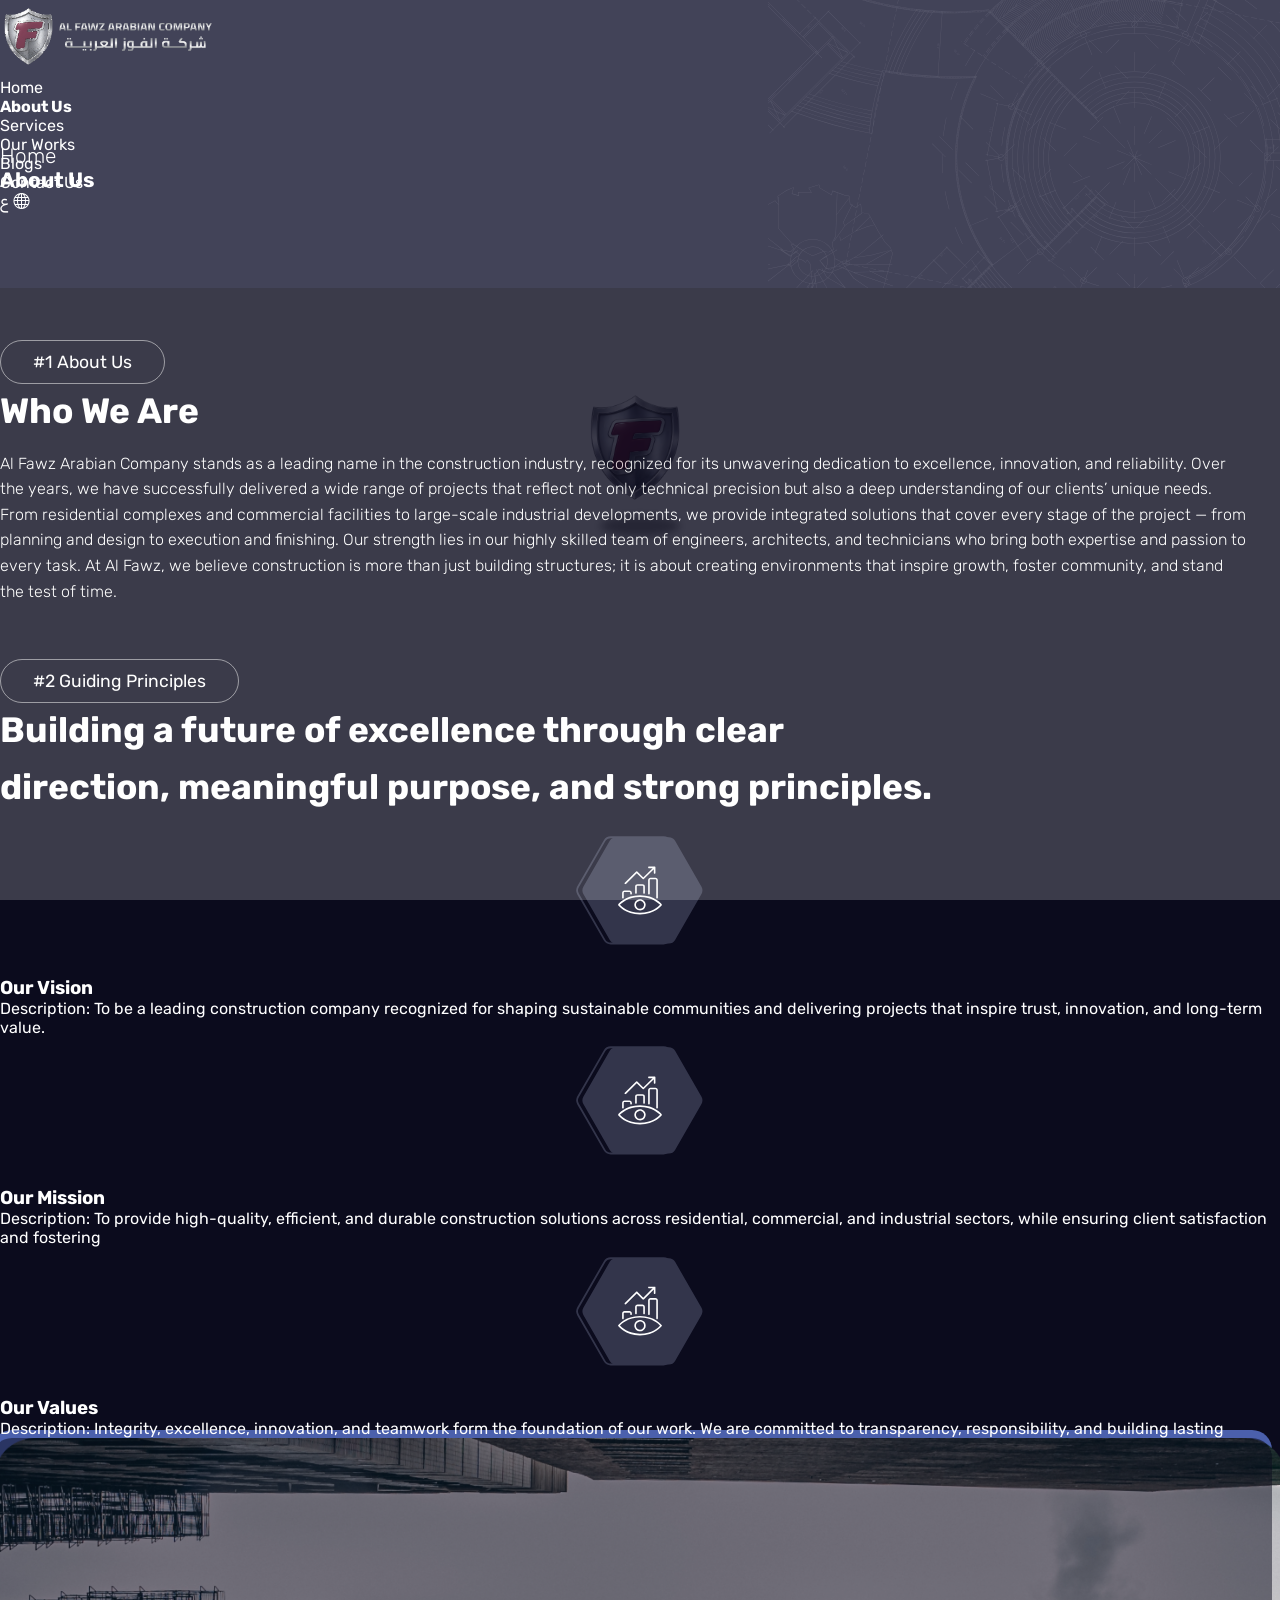
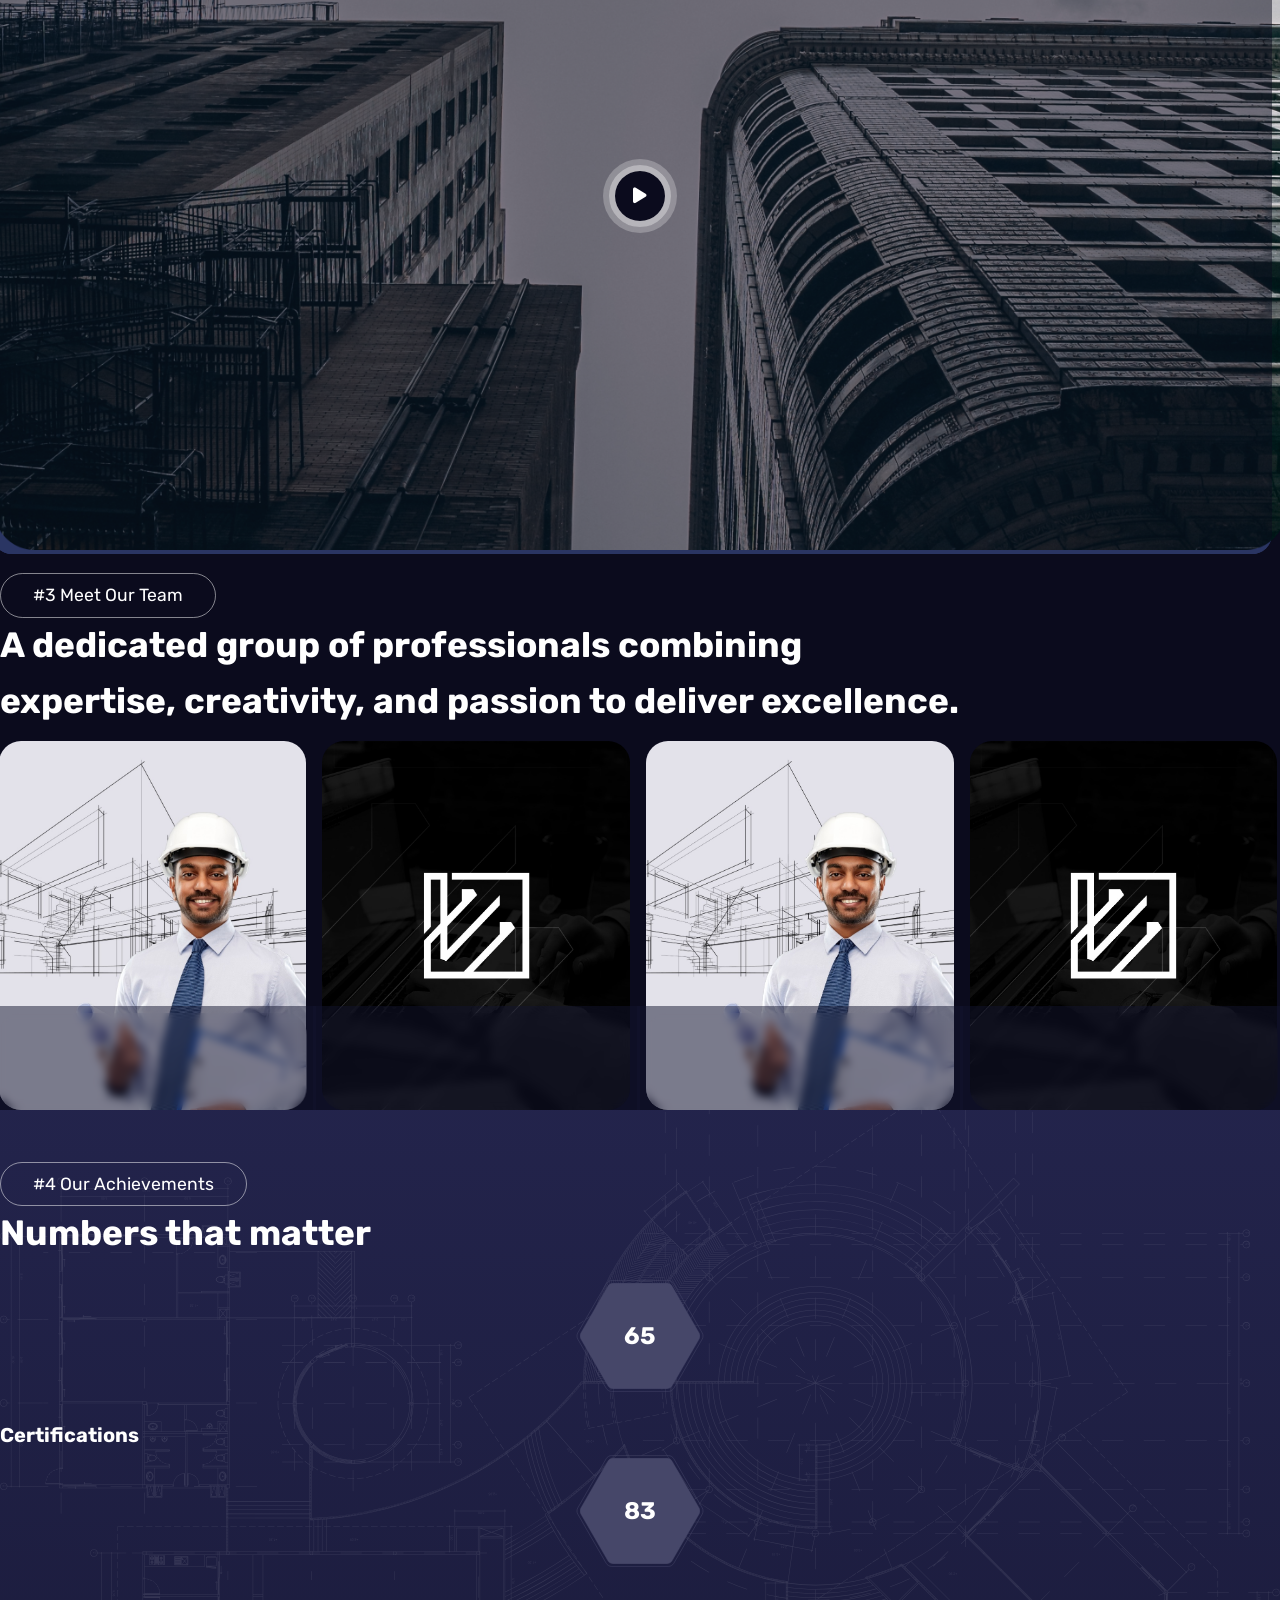
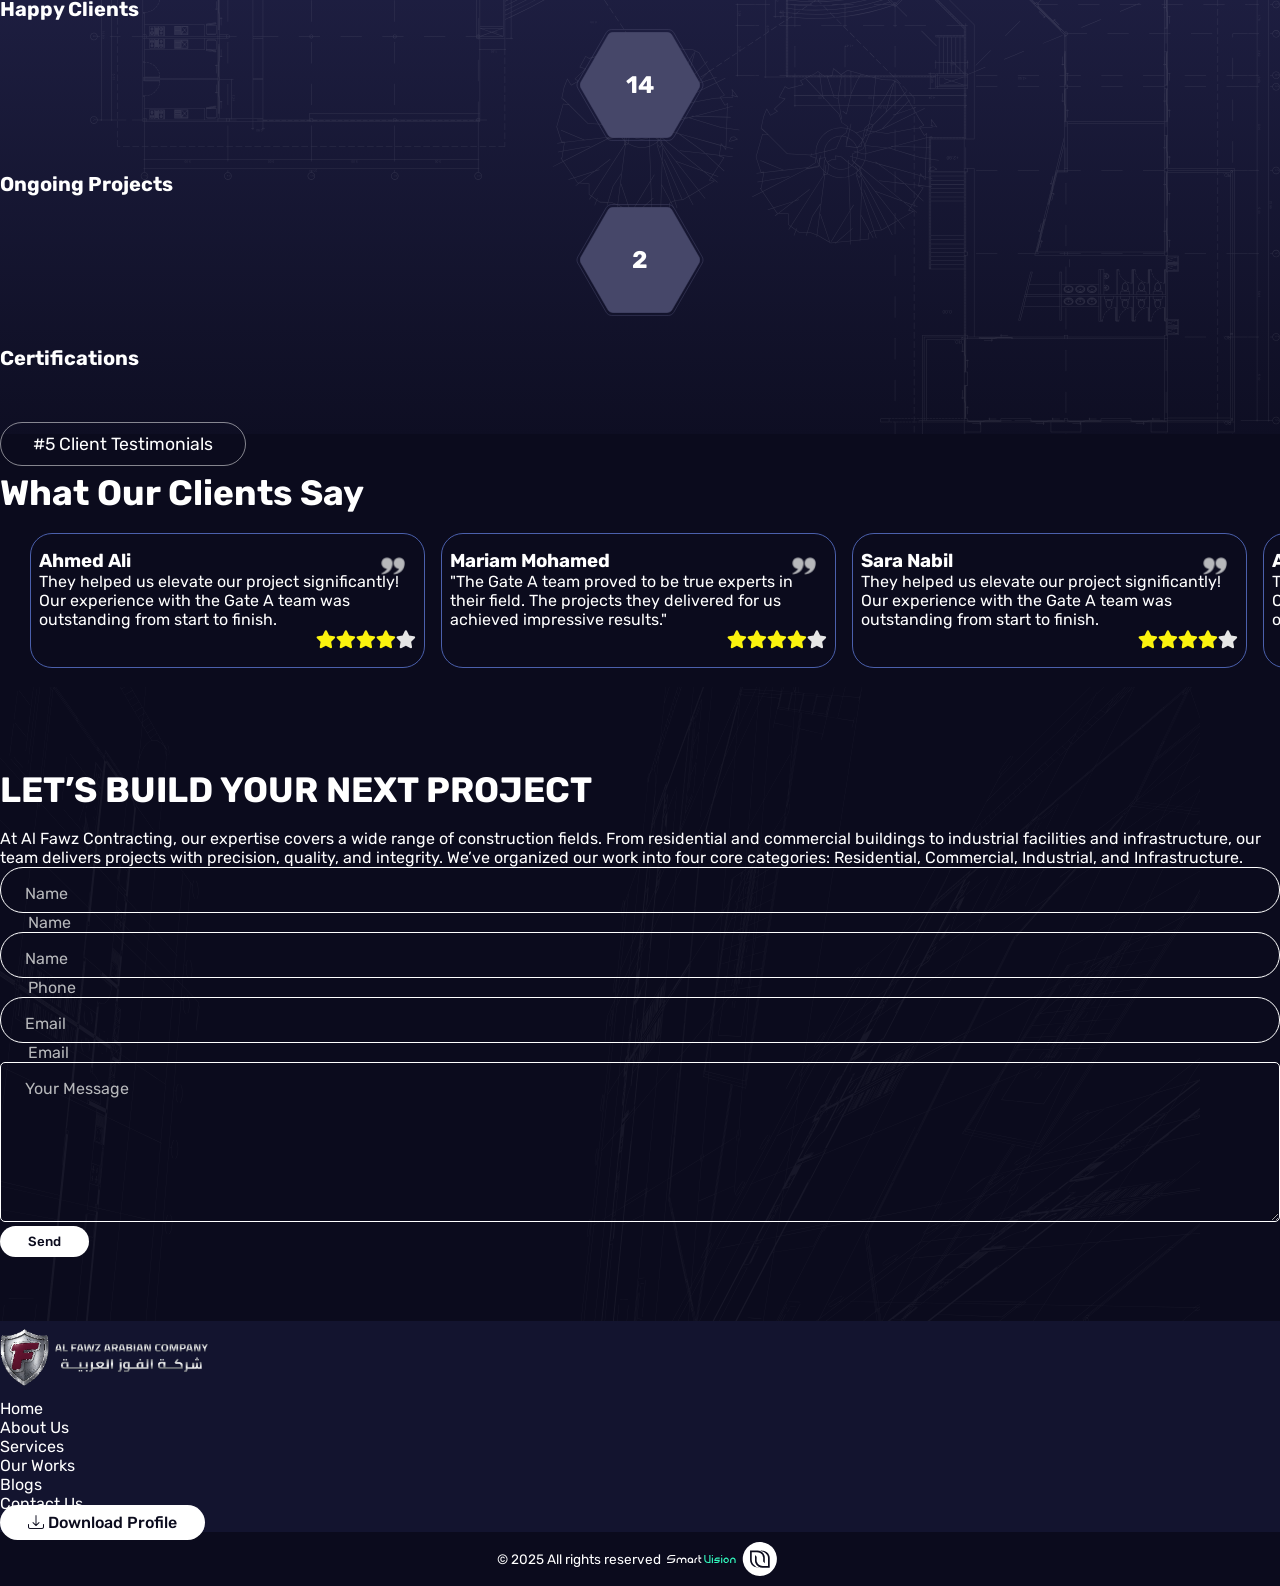
==== about.html @ 586bddeb "about" ====
<!DOCTYPE html>
<html lang="En" dir="ltr">
  <head>
    <meta charset="UTF-8" />
    <meta http-equiv="X-UA-Compatible" content="IE=edge" />
    <meta name="viewport" content="width=device-width, initial-scale=1.0" />
    <title>Al fooz</title>
    <link rel="icon" href="images/fav-icon.svg" />

    <!-- font awesome cdn link  -->
    <link
      rel="stylesheet"
      href="https://cdnjs.cloudflare.com/ajax/libs/font-awesome/6.4.0/css/all.min.css"
      integrity="sha512-iecdLmaskl7CVkqkXNQ/ZH/XLlvWZOJyj7Yy7tcenmpD1ypASozpmT/E0iPtmFIB46ZmdtAc9eNBvH0H/ZpiBw=="
      crossorigin="anonymous"
      referrerpolicy="no-referrer"
    />

    <!-- Bootstrap link  -->
    <link rel="stylesheet" href="css/bootstrap.min.css" />
    <!-- <link rel="stylesheet" href="css/bootstrap.rtl.min.css"> -->
    <link
      rel="stylesheet"
      href="https://cdn.jsdelivr.net/npm/bootstrap-icons@1.8.3/font/bootstrap-icons.css"
    />
    <link
      rel="stylesheet"
      href="https://cdnjs.cloudflare.com/ajax/libs/font-awesome/7.0.1/css/all.min.css"
      integrity="sha512-2SwdPD6INVrV/lHTZbO2nodKhrnDdJK9/kg2XD1r9uGqPo1cUbujc+IYdlYdEErWNu69gVcYgdxlmVmzTWnetw=="
      crossorigin="anonymous"
      referrerpolicy="no-referrer"
    />

    <!-- fancyBox link  -->
    <link
      rel="stylesheet"
      href="https://cdn.jsdelivr.net/gh/fancyapps/fancybox@3.5.7/dist/jquery.fancybox.min.css"
    />

    <!-- owl-carousel link -->
    <link rel="stylesheet" href="css/owl.theme.default.min.css" />
    <link rel="stylesheet" href="css/owl.carousel.min.css" />

    <!-- nice select link -->
    <link rel="stylesheet" href="css/nice-select.css" />

    <link rel="stylesheet" href="css/animate.min.css" />

    <!-- custom css file link  -->
    <link rel="stylesheet" href="css/style.css" />
  </head>

  <body>
    <!-- -------- loading ----------- -->
    <div id="loading">
      <div class="loader">
        <img src="images/fav-icon.svg" alt="" />
      </div>
    </div>

    <!------------- header section -------------->
    <header>
      <nav class="navbar navbar-expand-lg navbar-light top-0">
        <div class="container-fluid">
          <button
            class="navbar-toggler"
            href="#"
            data-bs-toggle="collapse"
            data-bs-target="#navbarSupportedContent"
            aria-controls="navbarSupportedContent"
            aria-expanded="false"
            aria-label="Toggle navigation"
          >
            <span class="navbar-toggler-icon"></span>
          </button>
          <a class="navbar-brand m-0" href="index.html">
            <img src="images/logo.png" alt="" />
          </a>
          <div
            class="collapse navbar-collapse justify-content-between align-items-center"
            id="navbarSupportedContent"
          >
            <ul class="navbar-nav mb-2 mb-lg-0">
              <li class="nav-item">
                <a class="nav-link" aria-current="page" href="index.html"
                  >Home</a
                >
              </li>
              <li class="nav-item">
                <a class="nav-link active" href="about.html">About Us</a>
              </li>
              <li class="nav-item">
                <a class="nav-link" href="services.html">Services</a>
              </li>
              <li class="nav-item">
                <a class="nav-link" href="projects.html">Our Works</a>
              </li>
              <li class="nav-item">
                <a class="nav-link" href="blogs.html">Blogs</a>
              </li>
              <li class="nav-item">
                <a class="nav-link" href="contact.html">Contact Us</a>
              </li>
            </ul>
            <ul class="navbar-nav m-0">
              <li class="nav-item">
                <a href="" class="nav-link" id="lang">
                  <span>ع</span>
                  <i class="bi bi-globe"></i>
                </a>
              </li>
            </ul>
          </div>
        </div>
      </nav>
    </header>

    <!------------- breadcrumb section ------------->
    <nav class="breadcrumb-wrapper" aria-label="breadcrumb">
      <div class="container-fluid">
        <ol class="breadcrumb">
          <li class="breadcrumb-item"><a href="index.html">Home</a></li>
          <li class="breadcrumb-item active" aria-current="page">About Us</li>
        </ol>
      </div>
    </nav>

    <!------------- about section ------------->
    <section class="about" id="about">
      <div class="container-fluid position-relative">
        <div class="row align-items-center gy-3">
          <div class="col-lg-6">
            <small class="secName"> #1 About Us</small>
            <h2 class="secTitle">Who We Are</h2>
            <p class="about-content">
              Al Fawz Arabian Company stands as a leading name in the
              construction industry, recognized for its unwavering dedication to
              excellence, innovation, and reliability. Over the years, we have
              successfully delivered a wide range of projects that reflect not
              only technical precision but also a deep understanding of our
              clients’ unique needs. From residential complexes and commercial
              facilities to large-scale industrial developments, we provide
              integrated solutions that cover every stage of the project — from
              planning and design to execution and finishing. Our strength lies
              in our highly skilled team of engineers, architects, and
              technicians who bring both expertise and passion to every task. At
              Al Fawz, we believe construction is more than just building
              structures; it is about creating environments that inspire growth,
              foster community, and stand the test of time.
            </p>
          </div>
          <div class="col-lg-6">
            <div class="about-img">
              <img
                src="images/grey-marble-column-details-building.jpg"
                alt=""
              />
            </div>
          </div>
        </div>
      </div>
    </section>

    <!------------- Guiding Principles section -------------->
    <section class="principles py-5 position-relative text-center">
      <div class="container-fluid position-relative">
        <div class="col-lg-11 col-md-10 m-auto">
          <small class="secName"> #2 Guiding Principles</small>
          <h2 class="secTitle">
            Building a future of excellence through clear direction, meaningful
            purpose, and strong principles.
          </h2>
        </div>
        <div class="principles_wrapper mt-4 mb-5">
          <div
            class="row g-3 row-cols-lg-3 row-cols-md-2 row-cols-1 justify-content-between py-3"
          >
            <div class="col">
              <div class="principle">
                <div class="hexagonIcon">
                  <img src="images/vision.svg" alt="" />
                </div>
                <h3 class="fw-bold fs-5">Our Vision</h3>
                <p>
                  Description: To be a leading construction company recognized
                  for shaping sustainable communities and delivering projects
                  that inspire trust, innovation, and long-term value.
                </p>
              </div>
            </div>
            <div class="col">
              <div class="principle">
                <div class="hexagonIcon">
                  <img src="images/vision.svg" alt="" />
                </div>
                <h3 class="fw-bold fs-5">Our Mission</h3>
                <p>
                  Description: To provide high-quality, efficient, and durable
                  construction solutions across residential, commercial, and
                  industrial sectors, while ensuring client satisfaction and
                  fostering
                </p>
              </div>
            </div>
            <div class="col">
              <div class="principle">
                <div class="hexagonIcon">
                  <img src="images/vision.svg" alt="" />
                </div>
                <h3 class="fw-bold fs-5">Our Values</h3>
                <p>
                  Description: Integrity, excellence, innovation, and teamwork
                  form the foundation of our work. We are committed to
                  transparency, responsibility, and building lasting
                </p>
              </div>
            </div>
          </div>
        </div>
        <div class="video-wrap col-lg-10 col-12 m-auto position-relative">
          <div class="video-cover-img">
            <img src="images/vid.png" alt="" class="" />
          </div>
          <a
            data-fancybox="video"
            href="images/video test.mp4"
            class="op-video float-icon"
          >
            <i class="fa-solid fa-play"></i>
          </a>
        </div>
      </div>
    </section>

    <!------------- Meet Our Team section -------------->
    <section class="our_team py-5 mb-3">
      <div class="container-fluid">
        <div class="col-lg-11 col-md-10 m-auto text-center mb-4">
          <small class="secName"> #3 Meet Our Team</small>
          <h2 class="secTitle">
            A dedicated group of professionals combining expertise, creativity,
            and passion to deliver excellence.
          </h2>
        </div>
        <div class="owl-carousel">
          <div class="card">
            <div class="card-img-top">
              <img src="images/Civil-engineering.jpeg" loading="lazy" alt="" />
            </div>
            <div class="card-body">
              <h3 class="card-title fs-5">Eng Ahmed Khaled</h3>
              <p class="fw-bold fs-5">CEO</p>
            </div>
          </div>
          <div class="card">
            <div class="card-img-top">
              <img src="images/wesam.jpg" loading="lazy" alt="" />
            </div>
            <div class="card-body">
              <h3 class="card-title fs-5">Eng Mona Abdelrahman</h3>
              <p class="fw-bold fs-5">Project Manager</p>
            </div>
          </div>
          <div class="card">
            <div class="card-img-top">
              <img src="images/Civil-engineering.jpeg" loading="lazy" alt="" />
            </div>
            <div class="card-body">
              <h3 class="card-title fs-5">Eng Ahmed Khaled</h3>
              <p class="fw-bold fs-5">CEO</p>
            </div>
          </div>
          <div class="card">
            <div class="card-img-top">
              <img src="images/wesam.jpg" loading="lazy" alt="" />
            </div>
            <div class="card-body">
              <h3 class="card-title fs-5">Eng Mona Abdelrahman</h3>
              <p class="fw-bold fs-5">Project Manager</p>
            </div>
          </div>
        </div>
      </div>
    </section>

    <!------------- achievements section -------------->
    <section class="achievements position-relative text-center" id="stats">
      <div class="section-bg">
        <div class="container-fluid position-relative">
          <div class="col-lg-7 col-md-10 m-auto">
            <small class="secName"> #4 Our Achievements</small>
            <h2 class="secTitle">Numbers that matter</h2>
          </div>
          <div class="counters">
            <div
              class="row g-0 row-cols-md-4 row-cols-2 justify-content-between"
            >
              <div class="col">
                <div class="achievement">
                  <div class="hexagonIcon">
                    <p class="counter" data-target="250"></p>
                  </div>
                  <h3 class="achievementName">Certifications</h3>
                </div>
              </div>
              <div class="col">
                <div class="achievement">
                  <div class="hexagonIcon">
                    <p class="counter" data-target="320"></p>
                  </div>
                  <h3 class="achievementName">Happy Clients</h3>
                </div>
              </div>
              <div class="col">
                <div class="achievement">
                  <div class="hexagonIcon">
                    <p class="counter" data-target="55"></p>
                  </div>
                  <h3 class="achievementName">Ongoing Projects</h3>
                </div>
              </div>
              <div class="col">
                <div class="achievement">
                  <div class="hexagonIcon">
                    <p class="counter" data-target="10"></p>
                  </div>
                  <h3 class="achievementName">Certifications</h3>
                </div>
              </div>
            </div>
          </div>
        </div>
      </div>
    </section>

    <!------------- Client Testimonials section -------------->
    <section class="testimonials py-5 mt-3">
      <div class="container-fluid position-relative">
        <div class="col-lg-7 col-md-10 m-auto text-center">
          <small class="secName"> #5 Client Testimonials</small>
          <h2 class="secTitle">What Our Clients Say</h2>
        </div>
        <div class="owl-carousel">
          <div class="card review">
            <div class="card-body">
                <h3 class="card-title fs-5 fw-bold mb-3">Ahmed Ali</h3>
                <p class="">
                    They helped us elevate our project significantly! Our experience with the Gate A team was outstanding from start to finish.
                </p>
                <div class="Stars text-center mt-2" style="--rating: 4"></div>
            </div>
          </div>
          <div class="card review">
            <div class="card-body">
                <h3 class="card-title fs-5 fw-bold mb-3">Mariam Mohamed</h3>
                <p class="">
                    "The Gate A team proved to be true experts in their field. The projects they delivered for us achieved impressive results."
                </p>
                <div class="Stars text-center mt-2" style="--rating: 4"></div>
            </div>
          </div>
          <div class="card review">
            <div class="card-body">
                <h3 class="card-title fs-5 fw-bold mb-3">Sara Nabil</h3>
                <p class="">
                    They helped us elevate our project significantly! Our experience with the Gate A team was outstanding from start to finish.
                </p>
                <div class="Stars text-center mt-2" style="--rating: 4"></div>
            </div>
          </div>
          <div class="card review">
            <div class="card-body">
                <h3 class="card-title fs-5 fw-bold mb-3">Ahmed Ali</h3>
                <p class="">
                    They helped us elevate our project significantly! Our experience with the Gate A team was outstanding from start to finish.
                </p>
                <div class="Stars text-center mt-2" style="--rating: 4"></div>
            </div>
          </div>
        </div>
      </div>
    </section>

    <!------------- contact section -------------->
    <section class="contact py-5">
      <div class="bg-section">
        <div class="container-fluid">
          <div class="row gy-4 align-items-center">
            <div class="col-lg-6">
              <h2 class="secTitle">LET’S BUILD YOUR NEXT PROJECT</h2>
              <p>
                At Al Fawz Contracting, our expertise covers a wide range of
                construction fields. From residential and commercial buildings
                to industrial facilities and infrastructure, our team delivers
                projects with precision, quality, and integrity. We’ve organized
                our work into four core categories: Residential, Commercial,
                Industrial, and Infrastructure.
              </p>
            </div>
            <div class="col-lg-6">
              <form action="">
                <div class="form-floating mb-3">
                  <input
                    type="text"
                    class="form-control"
                    value=""
                    placeholder="Name"
                    id="floatingInput"
                  />
                  <label for="floatingInput">Name</label>
                </div>
                <div class="form-floating mb-3">
                  <input
                    type="text"
                    class="form-control"
                    value=""
                    placeholder="Name"
                    id="floatingInput2"
                  />
                  <label for="floatingInput2">Phone</label>
                </div>
                <div class="form-floating mb-3">
                  <input
                    type="email"
                    class="form-control"
                    value=""
                    placeholder="Email"
                    id="floatingInput3"
                  />
                  <label for="floatingInput3">Email</label>
                </div>
                <div class="form-group mb-3">
                  <textarea
                    class="form-control"
                    placeholder="Your Message"
                    style="height: 160px"
                  ></textarea>
                  <!-- <label for="floatingTextarea2">Comments</label> -->
                </div>

                <button class="main-btn px-5">Send</button>
              </form>
            </div>
          </div>
        </div>
      </div>
    </section>

    <!------------- footer section -------------->
    <footer>
      <div class="footer-nav py-4">
        <div class="navbar navbar-expand-lg">
          <div class="container-fluid gap-3 align-items-center">
            <a class="navbar-brand m-0" href="index.html">
              <img src="images/logo.png" alt="" />
            </a>
            <ul class="navbar-nav mb-2 mb-lg-0">
              <li class="nav-item">
                <a class="nav-link" aria-current="page" href="index.html"
                  >Home</a
                >
              </li>
              <li class="nav-item">
                <a class="nav-link" href="about.html">About Us</a>
              </li>
              <li class="nav-item">
                <a class="nav-link" href="services.html">Services</a>
              </li>
              <li class="nav-item">
                <a class="nav-link" href="projects.html">Our Works</a>
              </li>
              <li class="nav-item">
                <a class="nav-link" href="blogs.html">Blogs</a>
              </li>
              <li class="nav-item">
                <a class="nav-link" href="contact.html">Contact Us</a>
              </li>
            </ul>
            <ul class="navbar-nav mb-2 mb-lg-0">
              <li class="nav-item">
                <a href="" class="btn main-btn">
                  <i class="bi bi-download"></i>
                  <span>Download Profile</span>
                </a>
              </li>
            </ul>
          </div>
        </div>
      </div>
      <div class="sub-footer">
        <div class="container-fluid">
          <a href="https://smartvision4p.com" class="">
            <span class="text-white"> © 2025 All rights reserved </span>
            <img src="images/smart-logo.svg" alt="" />
          </a>
        </div>
      </div>
    </footer>

    <!------------- go to up -------------->
    <div class="scrollUp" id="scrollUp">
      <a href="#">
        <i class="fa fa-arrow-up"></i>
      </a>
    </div>

    <!-- jQuery script -->
    <script src="js/jquery-3.6.0.min.js"></script>

    <!-- owl-carousel script -->
    <script src="js/owl.carousel.min.js"></script>

    <!-- bootstrap script -->
    <script src="https://cdn.jsdelivr.net/npm/bootstrap@5.3.0-alpha3/dist/js/bootstrap.bundle.min.js"></script>

    <!-- fancyBox script -->
    <script src="https://cdn.jsdelivr.net/gh/fancyapps/fancybox@3.5.7/dist/jquery.fancybox.min.js"></script>

    <!-- rateyo script -->
    <script src="js/jquery.rateyo.min.js"></script>

    <!-- nice select script -->
    <script src="js/jquery.nice-select.min.js"></script>

    <script src="js/wow.min.js"></script>

    <!-- custom js file link  -->
    <script src="js/script.js"></script>
  </body>
</html>
---- css/style.css ----
@import url('https://fonts.googleapis.com/css2?family=Mozilla+Headline:wght@200..700&family=Rubik:ital,wght@0,300..900;1,300..900&display=swap');

:root {
   /* Colors: */
   --main: #0B0B1D;
   --secondry: #13142F;
   --light-color: #4B60AC;
   --box: #13142f9d;
   --linear: linear-gradient(180deg,
         rgba(67, 69, 138, 0.425) 0%,
         rgba(67, 69, 138, 0.322) 53%,
         rgba(67, 69, 138, 0.055) 100%);
   --linear2: transparent linear-gradient(180deg, #4B60AC 0%, #4B60AC 22%, #4B60AC61 71%, #4B60AC00 100%) 0% 0% no-repeat padding-box;
   --rate: #FFBB00;
   --muted-text: #B4B4B4;
   --dark: #6E6E6E;
   --light: #9196A1;
   --input: #FAFAFA;
   --white: #fff;
   --black: #000;

   /* Layout */
   --gutter-x: 2rem;

   /* opacity */
   --mainOp: 11, 11, 29;
   --secOp: 19, 20, 47;
   --whiteOp: 255, 255, 255;
   --blackOp: 0, 0, 0;
   --dir-multiplier: 1;
}

[dir="ltr"] {
   --dir-multiplier: -1;
}


.container-fluid {
   --bs-gutter-x: calc(var(--gutter-x) * 2) !important;
}

::-webkit-scrollbar {
   height: 0.5rem;
   width: 0.6rem;
}

::-webkit-scrollbar-thumb {
   background-color: var(--secondry);
}

* {
   font-family: 'Rubik', sans-serif;
   margin: 0;
   padding: 0;
   box-sizing: border-box;
   outline: none;
   border: none;
   text-decoration: none;
   transition: .2s linear;
}

p {
   margin: 0;
}

html {
   overflow-x: hidden;
   scroll-behavior: smooth;
}

a {
   text-decoration: none;
   color: inherit;
}

ul {
   padding-left: 0rem !important;
   list-style: none;
   margin: 0;
}

/* width */
::-webkit-scrollbar {
   width: 4px;
}

/* Track */
::-webkit-scrollbar-track {
   box-shadow: inset 0 0 5px rgba(128, 128, 128, 0.63);
}

/* Handle */
::-webkit-scrollbar-thumb {
   background: var(--light-color);
   border-radius: 10px;
}

/* Handle on hover */
::-webkit-scrollbar-thumb:hover {
   background: var(--main);
}

::selection {
   color: #fff;
   background-color: var(--secondry);
}

/* ------------- global --------------- */
body {
   background: var(--main);
   color: var(--white);
}

[dir=rtl] [type=email],
[type=number],
[type=tel],
[type=url] {
   direction: rtl;
}

[dir=rtl] i[class*="fa-chevron"] {
   transform: rotate(180deg);
   -webkit-transform: rotate(180deg);
   -moz-transform: rotate(180deg);
   -ms-transform: rotate(180deg);
   -o-transform: rotate(180deg);
}

#loading {
   position: fixed;
   top: 0;
   inset-inline-end: 0;
   width: 100%;
   height: 100%;
   z-index: 999999;
   background-color: #fff;
   display: flex;
   justify-content: center;
   align-items: center;
}

.loader {
   position: relative;
   width: 100px;
   letter-spacing: 2px;
   display: inline-block;
   box-sizing: border-box;
   animation: floating 1s ease-out infinite alternate;
}

.loader img {
   width: 90px;
}

.loader::after {
   content: '';
   width: 80%;
   height: 20px;
   background: rgba(0, 0, 0, 0.424);
   position: absolute;
   inset-inline-end: 10%;
   top: 110%;
   filter: blur(4px);
   border-radius: 50%;
   box-sizing: border-box;
   animation: animloader 1s ease-out infinite alternate;
}

@keyframes floating {
   0% {
      transform: translateY(0);
   }

   100% {
      transform: translateY(-25px);
   }
}

@keyframes animloader {
   0% {
      transform: scale(0.8);
   }

   100% {
      transform: scale(1.2);
   }
}


.main {
   color: var(--main) !important;
}

.bg-main {
   background: var(--main);
   color: #fff;
}

.secName {
   border: 1px solid rgba(var(--whiteOp), .5);
   padding: .7rem 2rem;
   font-size: 1.1rem;
   border-radius: 70px;
   -webkit-border-radius: 70px;
   -moz-border-radius: 70px;
   -ms-border-radius: 70px;
   -o-border-radius: 70px;
}

.secTitle {
   font-size: 2.2rem;
   line-height: 1.6;
   font-weight: bold;
   text-wrap: balance;
   margin: .7rem 0;
}

.more {
   display: flex;
   align-items: center;
   gap: 10px;
   font-size: 1.2rem;
   font-weight: bold;
   color: var(--white) !important;
   margin-block: 1rem;
}

.overlay {
   position: absolute;
   inset: 0;
   background-color: rgba(0, 0, 0, 0.62);
   z-index: 3;
}


img {
   max-width: 100%;
   object-fit: cover;
}

.form-control {
   padding: 0.85rem 1.5rem .4rem 1.5rem !important;
   width: 100%;
   font-size: 1rem;
   font-weight: 400;
   line-height: 1.5;
   border: 1px solid var(--white);
   color: var(--white) !important;
   border-radius: 70px;
   background: transparent !important;
   transition: .15s ease-in-out;
   box-shadow: none !important;
   -webkit-border-radius: 70px;
   -moz-border-radius: 70px;
   -ms-border-radius: 70px;
   -o-border-radius: 70px;
}

textarea.form-control {
   border-radius: 5px;
   -webkit-border-radius: 5px;
   -moz-border-radius: 5px;
   -ms-border-radius: 5px;
   -o-border-radius: 5px;
}

.form-floating>label {
   padding: 1rem 1.75rem;
}

.form-floating>label,
.form-control::placeholder {
   color: #B7B8BB;
}

.accordion-button:not(.collapsed)::after {
   filter: brightness(0);
}

.accordion-button::after {
   margin-left: unset;
   margin-right: auto;
}

.link {
   position: absolute;
   inset: 0;
   z-index: 1;
}

.scrollUp {
   position: fixed;
   bottom: 35px;
   inset-inline-start: var(--gutter-x);
   z-index: 9999;
}

.scrollUp a i {
   display: flex;
   align-items: center;
   justify-content: center;
   color: var(--main);
   background: #fff;
   border-radius: 50%;
   box-shadow: 0 2px 6px 0 rgb(0 0 0 / 30%);
   transition: .5s;
   z-index: 87;
   font-size: 1rem;
   width: 3.125rem;
   aspect-ratio: 1/1;
}

.Stars {
   --percent: calc(var(--rating) / 5 * 100%);
   font-size: 1.125rem;
   transform: rotateY(calc((180deg) * var(--dir-multiplier)));
   -webkit-transform: rotateY(calc((180deg) * var(--dir-multiplier)));
   -moz-transform: rotateY(calc((180deg) * var(--dir-multiplier)));
   -ms-transform: rotateY(calc((180deg) * var(--dir-multiplier)));
   -o-transform: rotateY(calc((180deg) * var(--dir-multiplier)));
}

.Stars::before {
   content: "\f005 \f005 \f005 \f005 \f005";
   font-family: fontAwesome;
   background: linear-gradient(-90deg, #fbf30e var(--percent), #e6e6e6 var(--percent));
   -webkit-background-clip: text;
   -webkit-text-fill-color: transparent;
}

.breadcrumb-wrapper {
   position: relative;
   background: var(--secondry) url('../images/breadcrumb.svg');
   color: #fff !important;
   --bs-breadcrumb-divider: '>>';
   background-position: top right;
   background-size: 40%;
   background-repeat: no-repeat;
}

/* 
.breadcrumb-wrapper::before {
   content: '';
   position: absolute;
   top: 1rem;
   bottom: 1rem;
   width: 100%;
   background: url('../images/breadcrumb.svg');
} */

.breadcrumb {
   position: relative;
   margin: 0;
   padding-block: 9rem 6rem;
   font-size: 1.3rem;
}

.breadcrumb .breadcrumb-item a {
   color: #fff;
   font-weight: 300;
}

.breadcrumb .breadcrumb-item.active {
   color: #fff;
   font-weight: bold;
}

.breadcrumb-item+.breadcrumb-item::before {
   color: #fff;
}

.main-btn,
.main-btn-outline {
   background: var(--white);
   color: var(--main) !important;
   text-align: center;
   overflow: hidden;
   position: relative;
   padding: .5rem 1.75rem;
   font-weight: 500;
   border-radius: 70px;
   -webkit-border-radius: 70px;
   -moz-border-radius: 70px;
   -ms-border-radius: 70px;
   -o-border-radius: 70px;
   box-shadow: unset !important;
}

.main-btn-outline {
   background: transparent;
   border: 1px solid #fff;
}

/* ------ owl-carousels section ------  */
.owl-carousel .owl-stage-outer {
   position: relative;
}

.owl-carousel .owl-stage {
   display: flex;
   align-items: center;
}

/* ------------- navbar ------------ */
nav.navbar {
   padding: 0;
   width: 100%;
   z-index: 999;
   position: fixed;
   color: var(--white);
   /* inset-inline: var(--gutter-x); */
}

nav.navbar.fixed {
   box-shadow: 0px 6px 6px #00000029;
   background: rgba(var(--mainOp), .38);
   position: fixed;
   backdrop-filter: blur(18px);
}

.navbar-toggler-icon {
   filter: brightness(0) invert(1);
}


.navbar-nav {
   justify-content: space-evenly;
   margin: 0 auto;
   gap: 1.5rem;
}

.navbar-brand img {
   width: 13rem;
   object-fit: contain;
   border-radius: 50%;
   overflow: initial;
   margin: .5rem 0;
}

.navbar a.nav-link {
   color: inherit !important;
}

.navbar .nav-link.active {
   font-weight: bold;
}


@keyframes hideAnimation {
   0% {
      transform: scaleY(1);
   }

   60% {
      transform: scaleY(0.8);
   }

   80% {
      transform: scaleY(1.02);
   }

   100% {
      transform: scaleY(0);
   }
}

@keyframes showAnimation {
   0% {
      transform: scaleY(0.1);
   }

   40% {
      transform: scaleY(1.04);
   }

   60% {
      transform: scaleY(0.98);
   }

   80% {
      transform: scaleY(1.04);
   }

   100% {
      transform: scaleY(0.98);
   }

   80% {
      transform: scaleY(1.02);
   }

   100% {
      transform: scaleY(1);
   }
}

/* ======================= home page ======================= */

/* ------------- .hero-sec -------------- */
.hero-sec {
   z-index: 4;
   position: relative;
   color: var(--white);
   min-height: 100vh;
   height: 100vh;
}

.hero-sec .overlay {
   background: rgba(var(--secOp), .75);
}

.hero-sec .overlay.altra {
   background: rgba(var(--secOp), .25);
}

.grid-col * {
   width: 100%;
   border-inline-start: 1px solid rgba(var(--whiteOp), .25);
}

.hero-sec img {
   position: absolute;
   inset: 0;
   width: 100%;
   height: 100%;
   object-fit: cover;
   z-index: -2;
}

.hero-sec .header-content {
   width: 100%;
   height: 100%;
   position: relative;
   z-index: 99;
   display: flex;
   flex-direction: column;
}

.hero-sec .header-content .main-content {
   display: flex;
   align-items: center;
   justify-content: space-between;
   flex-grow: 1;
   padding-top: 6rem;
}

.hero-sec .header-content .item {
   width: 100%;
}

.hero-sec .header-content .header-slider {
   width: 50%;
}

.hero-sec .header-content .content {
   padding: .25rem;
   margin-bottom: 1.5rem;
}

.silder-attach {
   width: fit-content;
   margin-inline-start: auto;
   color: #fff;
}

.silder-attach .slider-counter {
   display: flex;
   align-items: center;
   font-size: 1rem;
   gap: .1rem;
}

.silder-attach .slider-counter .current {
   font-size: 2.1rem;
   font-weight: bold;
}

.silder-attach .slider-counter .len {
   color: #ccc;
}


.hero-sec .header-content .content .Ftitle {
   font-size: 1.875rem;
   margin-bottom: 1.25rem;
   font-weight: 700;
}

.social-icons {
   display: flex;
   align-items: center;
   flex-direction: column;
   gap: 1rem;
}

.social-icons i {
   width: 2.75rem;
   aspect-ratio: 1/1;
   border-radius: 50%;
   background-color: transparent;
   border: 1px solid var(--white);
   display: flex;
   justify-content: center;
   line-height: 0;
   align-items: center;
   color: var(--white) !important;
   font-size: 1.125rem;
   transition: .4s;
   -webkit-transition: .4s;
   -moz-transition: .4s;
   -ms-transition: .4s;
   -o-transition: .4s;
}

.social-icons i:hover {
   background-color: var(--main);
   border-color: var(--main) !important;
}

.features {
   position: relative;
   z-index: 9;
   width: 100%;
   padding-block: 4.3rem 1.6rem;
   background: var(--secondry);
   color: var(--white);
   clip-path: polygon(50% 36%, 100% 0, 100% 100%, 0 100%, 0 0);
}

.features ul {
   width: 100%;
   display: flex;
   flex-wrap: wrap;
   gap: 1rem;
   justify-content: space-between;
}

.features ul li {
   position: relative;
   font-size: 1.2rem;
   font-weight: 500;
   display: inline-flex;
   align-items: center;
   gap: .4rem;
}

.features ul li::before {
   content: '';
   background: url(../images/check.svg);
   width: 1.5rem;
   height: 1.5rem;
   background-size: contain;

}

.float-icon {
   z-index: 99;
   width: 2.75rem;
   aspect-ratio: 1 / 1;
   border-radius: 100%;
   text-align: center;
   background: var(--white);
   display: flex;
   align-items: center;
   justify-content: center;
   margin: auto;
   color: var(--main) !important;
   font-size: 1rem;
   transform: translate(0%, 50%);
   -moz-transform: translate(0%, 50%);
   -ms-transform: translate(0%, 50%);
   -o-transform: translate(0%, 50%);
   -webkit-transform: translate(0%, 50%);
}

.float-icon:before {
   content: "";
   position: absolute;
   border: .375rem solid rgba(var(--whiteOp), .5);
   inset: -.375rem;
   box-shadow: 0 0 0 .375rem rgba(var(--whiteOp), .25);
   border-radius: 100%;
   -webkit-border-radius: 100%;
   -moz-border-radius: 100%;
   -ms-border-radius: 100%;
   -o-border-radius: 100%;
}

.float-icon:hover:before {
   -webkit-animation-duration: .5s;
   animation-duration: .5s;
   animation-fill-mode: forwards;
   -webkit-animation: ripple-out 1s infinite;
   animation: ripple-out 1s infinite;
}

/* Ripple Out */
@keyframes ripple-out {
   100% {
      inset: -10px;
      opacity: 0;
   }
}

@-webkit-keyframes ripple-out {
   100% {
      inset: -10px;
      opacity: 0;
   }
}

/* ------------- about --------------- */
.about {
   position: relative;
   z-index: 4;
   color: #fff;
   padding: 4rem 0 3rem 0;
}

.about .about-content {
   font-weight: 300;
   line-height: 1.6;
   padding-inline-end: 2rem;
}

.about .about-img {
   -webkit-mask-image: url(../images/Mask.svg);
   mask-image: url(../images/Mask.svg);
   mask-repeat: no-repeat;
   mask-size: 75%;
   mask-position: center;
}

.principles_wrapper .hexagonIcon {
   mask-image: url('../images/principle-mask.svg');
   background: #33354b;
   width: 8rem;
}

.testimonials .review {
   border: 1px solid var(--light-color);
   padding: 1rem .5rem;
   border-radius: 22px;
   -webkit-border-radius: 22px;
   -moz-border-radius: 22px;
   -ms-border-radius: 22px;
   -o-border-radius: 22px;
}

.testimonials .review .card-title::before {
   content: '';
   position: absolute;
   inset-inline-end: 1rem;
   z-index: 2;
   width: 33px;
   height: 44px;
   background-image: url(../images/quote.png);
   background-repeat: no-repeat;
   background-size: contain;
}

/* ------------- hexagon sections --------------- */
.card {
   height: 100%;
   border: unset;
   background: transparent;
}

.services {
   padding-block: 4rem;
}

.servWrapper {
   border: 1px solid var(--light-color);
   margin-block: 1.85rem;
}

.serv {
   position: relative;
   text-align: center;
   padding: 3rem .5rem;
}

.servWrapper .col:not(:nth-child(4n)) {
   border-inline-end: 1px solid var(--light-color);
}

.servWrapper .col:not(:nth-child(-n + 4)) {
   border-block-start: 1px solid var(--light-color);
}

.servName,
.achievementName {
   font-size: 1.25rem;
   font-weight: bold;
}

.outer_hex_icon,
.inner_hex_icon,
.hexagonIcon {
   background: var(--linear2);
   width: 6rem;
   aspect-ratio: 1/1;
   margin: auto;
   margin-bottom: 1.4rem;
   display: flex;
   align-items: center;
   justify-content: center;
   mask-image: url(../images/Mask.svg);
   mask-repeat: no-repeat;
   mask-size: 100%;
   mask-position: center;
}

.hexagonIcon img {
   width: 40%;
   filter: brightness(0) invert(1);
   -webkit-filter: brightness(0) invert(1);
}

.outer_hex_icon,
.inner_hex_icon {
   margin-block: 0;
   position: relative;
}

.double_hex_line+* {
   word-spacing: 36px;
   width: calc(100% - 3.1rem);
}

.outer_hex_icon {
   box-shadow: inset 0px 3px 6px #00000029;
   width: 3.1rem;
}

.inner_hex_icon {
   background: var(--white);
   width: 55%;
}

.double_hex_line::after {
   content: '';
   position: absolute;
   inset-inline-end: -13px;
   background: var(--linear2);
   width: 16px;
   height: 6px;
   border-start-end-radius: 70px;
   border-end-end-radius: 70px;
   top: 50%;
   transform: translateY(-50%);
   z-index: -4;
}


/* ------------- vid section --------------- */
.video-wrap {
   position: relative;
   margin-bottom: 2rem;
}

.video-wrap::before {
   content: '';
   position: absolute;
   width: 100%;
   height: calc(100% + 8px);
   inset-inline-start: -8px;
   inset-block-start: -8px;
   background: var(--light-color);
   z-index: -1;
   border-radius: 20px !important;
   -webkit-border-radius: 20px !important;
   -moz-border-radius: 20px !important;
   -ms-border-radius: 20px !important;
   -o-border-radius: 20px !important;
}

.video-wrap::after {
   content: '';
   position: absolute;
   inset: 0;
   background: rgba(var(--mainOp), .5);
   width: 100%;
   height: 100%;
   inset-inline-start: -8px;
   z-index: 2;
   border-radius: 20px !important;
   -webkit-border-radius: 20px !important;
   -moz-border-radius: 20px !important;
   -ms-border-radius: 20px !important;
   -o-border-radius: 20px !important;
}

.video-wrap .video-cover-img {
   border-radius: 20px;
   overflow: hidden;

}

.video-wrap .video-cover-img img {
   aspect-ratio: 9/5;
   object-fit: cover;
   transition: .4s;
}

.video-wrap:hover img {
   transform: scale(1.05);
   -webkit-transform: scale(1.05);
   -moz-transform: scale(1.05);
   -ms-transform: scale(1.05);
   -o-transform: scale(1.05);
}

.video-wrap .op-video {
   position: absolute;
   inset-inline-end: 50%;
   z-index: 6;
   top: 50%;
   width: 3.125rem;
   aspect-ratio: 1/1;
   border-radius: 100%;
   text-align: center;
   background: var(--main);
   display: flex;
   align-items: center;
   justify-content: center;
   color: var(--white) !important;
   font-size: 1.125rem;
   transform: translate(calc(-50% * var(--dir-multiplier)), -50%);
   -webkit-transform: translate(calc(-50% * var(--dir-multiplier)), -50%);
   -moz-transform: translate(calc(-50% * var(--dir-multiplier)), -50%);
   -ms-transform: translate(calc(-50% * var(--dir-multiplier)), -50%);
   -o-transform: translate(calc(-50% * var(--dir-multiplier)), -50%);
}

/* ------------- projects --------------- */
.projects.inHome {
   background: var(--linear);
}

.projects.inHome .section-bg {
   background: url('../images/achievement.svg');
   background-repeat: no-repeat;
   background-position: right bottom;
   background-size: cover;
}

.projects .section-bg {
   padding-block: 4rem 1rem;
}

.nav-pills .nav-link {
   color: #B7B8BB;
   background: transparent !important;
   font-weight: 500;
   font-size: 1.1rem;
}

.nav-pills .nav-link.active {
   color: var(--white);
   position: relative;
}

.nav-pills .nav-link.active::after {
   content: '';
   position: absolute;
   bottom: 0;
   inset-inline: 0;
   border-bottom: 6px dotted var(--light-color);
   width: 100%;
}

.projects .card {
   mask-image: url(../images/Mask.svg);
   mask-repeat: no-repeat;
   mask-size: 92%;
   mask-position: center;
}

.projects .card img {
   aspect-ratio: 4 / 4;
   object-fit: cover;
}

.projects .card .card-img-overlay {
   position: absolute;
   display: flex;
   justify-content: end;
   flex-direction: column;
   margin-bottom: 2.2rem;
   padding-inline-start: 28%;
   background: rgba(var(--mainOp), .38);
   transform: translateY(100%);
}

.projects .card:hover .card-img-overlay {
   transform: translateY(0%);
   -webkit-transform: translateY(0%);
   -moz-transform: translateY(0%);
   -ms-transform: translateY(0%);
   -o-transform: translateY(0%);
}

.projects .card .card-img-overlay .more {
   font-size: 1rem;
   font-weight: normal;
}

.projects .card .card-img-overlay .more i {
   width: 36px;
   height: 36px;
   border-radius: 50%;
   background: var(--light-color);
   display: flex;
   align-items: center;
   justify-content: center;
   z-index: 2;
   transform: rotate(calc(45deg * var(--dir-multiplier)));
   -webkit-transform: rotate(calc(45deg * var(--dir-multiplier)));
   -moz-transform: rotate(calc(45deg * var(--dir-multiplier)));
   -ms-transform: rotate(calc(45deg * var(--dir-multiplier)));
   -o-transform: rotate(calc(45deg * var(--dir-multiplier)));
}


.projects .card .card-img-overlay .more:hover i {
   background: var(--secondry);
   color: var(--white);
   transform: rotate(0);
   -webkit-transform: rotate(0);
   -moz-transform: rotate(0);
   -ms-transform: rotate(0);
   -o-transform: rotate(0);
}

/* ------------- achievements --------------- */
.achievements {
   background: var(--linear);
}

.achievements .section-bg {
   background: url(../images/project.svg);
   background-repeat: no-repeat;
   background-position: center;
   background-size: cover !important;
   padding-block: 4rem;
}


.achievements .hexagonIcon {
   background: #464769;
   font-weight: bold;
   width: 8rem;
   font-size: 1.5rem;
}

.our_team .card-img-top,
.blogs .card-img-top {
   border-radius: 22px;
   -webkit-border-radius: 22px;
   -moz-border-radius: 22px;
   -ms-border-radius: 22px;
   -o-border-radius: 22px;
   overflow: hidden;
}

.blogs .card-img-top img {
   aspect-ratio: 12 / 12;
}

.our_team .card-img-top img {
   aspect-ratio: 10/12;
}

.our_team .card-body,
.blogs .card-body {
   position: absolute;
   bottom: 0;
   inset-inline: 0;
   flex-grow: 1;
   padding: 1.75rem;
   box-shadow: 0px 3px 6px #00000029;
   background: rgba(var(--secOp), .5);
   border-radius: 22px;
   -webkit-border-radius: 22px;
   -moz-border-radius: 22px;
   -ms-border-radius: 22px;
   -o-border-radius: 22px;
   backdrop-filter: blur(4px);
   -webkit-backdrop-filter: blur(4px);
   color: var(--white);
}

.our_team .card-body {
   padding: 1.75rem 1rem;
}

.blogs .card-title {
   display: flex;
   align-items: center;
   justify-content: space-between;
   gap: 10px;
   margin-top: .3rem;
}

.blog-title {
   font-size: 1.125rem;
   font-weight: bold;
   color: var(--white);
   display: -webkit-box;
   -webkit-line-clamp: 1;
   -webkit-box-orient: vertical;
   overflow: hidden;
}

.blog-desc {
   display: -webkit-box;
   -webkit-line-clamp: 2;
   -webkit-box-orient: vertical;
   overflow: hidden;
}

.single_blog .card {
   height: auto;
}

.single_blog .card:not(:last-child) {
   margin-bottom: 1.25rem;
}

.blogs .blog_details .card-img-top img {
   aspect-ratio: 7 / 4;
}

.blogs .blog_details .blog-title {
   color: var(--main);
   padding-bottom: .85rem;
   margin-bottom: .85rem;
   border-bottom: 1px solid rgba(var(--mainOp), .25);
}

.blogs .blog_details .card-body {
   position: relative;
   display: flex;
   flex-wrap: wrap;
   align-items: center;
   justify-content: space-between;
   padding-inline: 0;
   background: transparent;
}

.blogs .blog_details .blog-desc {
   display: flex;
   color: #4E4E4E !important;
   flex-direction: column;
   gap: .65rem;
}

.owl-nav {
   position: absolute;
   top: -70px;
   inset-inline-end: 0;
}

.blogs .owl-carousel .owl-nav button.owl-next,
.blogs .owl-carousel .owl-nav button.owl-prev {
   width: 30px;
   height: 30px;
   background: #fff;
   border-radius: 50%;
   margin: 0 5px;
   color: var(--main);
}


/* ------------- contact --------------- */
.contact {
   padding-block: 4rem;
   background: url('../images/contact.svg');
   background-position: left top;
   background-repeat: no-repeat;
}

.contact-data .contact-info {
   position: relative;
   height: 100%;
   border-radius: 22px;
   -webkit-border-radius: 22px;
   -moz-border-radius: 22px;
   -ms-border-radius: 22px;
   -o-border-radius: 22px;
   background-size: cover;
   background-position: center;
   height: 100%;
   background-color: rgba(255, 255, 255, 0.233);
   overflow: hidden;
}

.contact-data .contact-info::before {
   content: '';
   position: absolute;
   display: block;
   width: 45%;
   aspect-ratio: 1/1;
   inset-inline-start: 50%;
   top: 50%;
   background: radial-gradient(var(--white), rgba(var(--whiteOp), .35));
   transform: translate(calc(50% * var(--dir-multiplier)), -50%);
   -webkit-transform: translate(calc(50% * var(--dir-multiplier)), -50%);
   -moz-transform: translate(calc(50% * var(--dir-multiplier)), -50%);
   -ms-transform: translate(calc(50% * var(--dir-multiplier)), -50%);
   -o-transform: translate(calc(50% * var(--dir-multiplier)), -50%);
   border-radius: 50%;
   -webkit-border-radius: 50%;
   -moz-border-radius: 50%;
   -ms-border-radius: 50%;
   -o-border-radius: 50%;
}

.contact-data .contact-wrapper {
   padding: 1.85rem 1.2rem;
   background-color: rgba(var(--mainOp), .38);
   backdrop-filter: blur(33px);
   height: 100%;
}

.contact-data .contact-info:not(:last-child) {
   margin-bottom: 1rem;
}

.contact-data .contact-info i {
   display: flex;
   align-items: center;
   width: auto;
   height: 48px;
   margin-bottom: .25rem;
   font-size: 2rem;
   color: var(--white);
}

.contact-data iframe {
   width: 100%;
   height: 55vh;
   border-radius: 20px;
   -webkit-border-radius: 20px;
   -moz-border-radius: 20px;
   -ms-border-radius: 20px;
   -o-border-radius: 20px;
   margin-top: 3rem;
}

/* ------------- footer --------------- */
footer {
   position: relative;
   background: var(--secondry);
}

.footer-nav .navbar .nav-link {
   color: var(--white) !important;
}


footer .sub-footer {
   background: var(--main);
}

footer .sub-footer a {
   position: relative;
   color: #fff;
   padding: 10px 0;
   display: flex;
   width: 100%;
   align-items: center;
   justify-content: center;
   font-size: .85rem;
}

footer .sub-footer .container-fluid {
   display: flex;
   align-items: center;
   justify-content: space-between;
}

footer .sub-footer .nav-link {
   padding: .5rem;
}

footer .sub-footer img {
   width: 6.875rem;
   object-fit: scale-down;
   margin: 0 6px;
}

footer .navbar a {
   color: var(--main) !important;
}



.mission {
   background: #F4F4F2;
   padding-block: 2rem 1rem;
}

.mission-img img {
   margin-bottom: -120px;
   position: relative;
   z-index: 5;
   aspect-ratio: 3 / 3;
   border-radius: 20px;
   -webkit-border-radius: 20px;
   -moz-border-radius: 20px;
   -ms-border-radius: 20px;
   -o-border-radius: 20px;
}

.MindSet {
   color: #fff;
   padding-block: 170px 120px;
}

.MindSet li {
   padding-inline-start: 2rem;
   position: relative;
}

.MindSet li::before {
   content: '';
   position: absolute;
   inset-inline-start: 0;
   top: 4px;
   display: inline-flex;
   width: 18px;
   height: 20px;
   transform: matrix(0, 1, -1, 0, 0, 0);
   background: url(../images/download.svg);
   background-size: contain;
   background-repeat: no-repeat;
}

[dir=rtl] .MindSet li::before {
   transform: matrix(0, 1, 1, 0, 0, 0);
}


.servDesc {
   padding: 4rem 0;
}

.serv-wrapper {
   background: transparent linear-gradient(90deg, #177769 0%, #003D35 28%, #00413A 52%, #024239 84%, #1B8272 100%) 0% 0% no-repeat padding-box;
   padding: .65rem;
   border-radius: 30px;
   -webkit-border-radius: 30px;
   -moz-border-radius: 30px;
   -ms-border-radius: 30px;
   -o-border-radius: 30px;
   height: 100%;
}

.serv-box {
   height: 100%;
   padding: 1rem;
   background: var(--main);
   border-radius: 26px;
   -webkit-border-radius: 26px;
   -moz-border-radius: 26px;
   -ms-border-radius: 26px;
   -o-border-radius: 26px;
}

.servDesc .serv {
   display: flex;
   align-items: center;
   gap: 10PX;
   margin-bottom: 1rem;
}

.servDesc .hexagonIcon {
   background: var(--white);
   width: 70px;
   height: 70px;
   padding: 20px;
   margin: unset;
}

.servDesc .hexagonIcon img {
   filter: unset;
   -webkit-filter: unset;
}

.servDesc .servName {
   width: calc(100% - 70px);
   color: #fff;
   text-align: start;
}

.serv-desc p {
   font-weight: 300;
}

.serv-desc *:not(p) {
   font-size: 1.1rem;
   font-weight: 400;
   color: #fff;
}

.proj-info {
   background: var(--secondry);
   border-radius: 36px;
   padding: 3rem 2.5rem;
}

.proj-info .about-content li:not(:last-child) {
   margin-bottom: .5rem;
}

.proj-info .about-content li label {
   font-weight: bold;
}

.clientBox .clientImg {
   text-align: center;
   background: #FFFFFF15;
   padding: 2rem;
   border-radius: 12px;
   -webkit-border-radius: 12px;
   -moz-border-radius: 12px;
   -ms-border-radius: 12px;
   -o-border-radius: 12px;
   clip-path: polygon(0 0, 100% 0, 100% 80%, 70% 100%, 0 100%);
   margin-bottom: 1.5rem;
}

[dir=rtl] .clientBox .clientImg {
   clip-path: polygon(100% 0, 100% 100%, 30% 100%, 0 80%, 0 0);
}

.ClientName {
   font-weight: bold;
   text-align: center;
   font-size: 1.3rem;
}


/* -------- media -------- */
@media (min-width: 768px) {
   html {
      font-size: 16px;
   }
}

@media (min-width: 1200px) {
   html {
      font-size: 16px;
   }

}

@media (min-width: 1600px) {
   html {
      font-size: 22px;
   }
}

@media (min-width: 2400px) {
   html {
      font-size: 36px;
   }
}


@media(max-width: 1200px) {}

@media(max-width: 992px) {
   :root {
      --gutter-x: 1.5rem;
   }

   nav.navbar>.container-fluid {
      flex-direction: row-reverse;
   }

   nav .navbar-nav {
      gap: 0.5rem;
   }

   .navbar-collapse {
      margin-bottom: 1rem;
   }

   .navbar-toggler {
      padding: 0;
      border: unset;
      box-shadow: unset !important;
   }

   .hero-sec .header-content .header-slider {
      width: 70%;
   }

   .servWrapper .col:not(:nth-child(-n + 2)) {
      border-block-start: 1px solid var(--light-color);
   }

   .servWrapper .col:nth-child(even) {
      border-inline-end: unset;
   }

   footer .navbar-nav {
      flex-direction: row;
      flex-wrap: wrap;
      justify-content: center;
      gap: .5rem 1.5rem;
   }

   footer .navbar a {
      margin: auto !important;
   }

   .features {
      clip-path: polygon(50% 20%, 100% 0, 100% 100%, 0 100%, 0 0);
   }
}

@media(max-width: 576px) {
   :root {
      --gutter-x: .5rem;
   }


   .hero-sec {
      height: auto;
      min-height: 100vh;
   }

   .hero-sec .header-content .header-slider {
      width: 85%;
   }


   footer .sub-footer .container-fluid {
      flex-wrap: wrap;
      justify-content: center;
      text-align: center;
   }

   footer .sub-footer .container-fluid a {
      display: flex;
      align-items: center;
      font-size: 12px;
   }

   footer .sub-footer img {
      width: 98px;
      margin: 0px 6px;
   }

   .newsLetterForm::before {
      background-size: cover;
   }

   .mission .missionParent {
      flex-direction: column-reverse;
   }

   .MindSet {
      padding-block: 150px 100px;
   }

   .MindSet li {
      padding-inline-start: 3rem;
   }

   .MindSet li::before {
      inset-inline-start: 1rem;
   }

   .clientBox .clientImg {
      padding: 1.5rem 1rem;
   }

   .gallery .gallery-container {
      grid-template-columns: repeat(12, minmax(0, 1fr));
   }

   .gallery .gallery-container .img:nth-child(-n + 5) {
      grid-column: span 4;
   }

   .gallery .gallery-container .img:nth-child(1) {
      grid-column: span 8;
   }

}
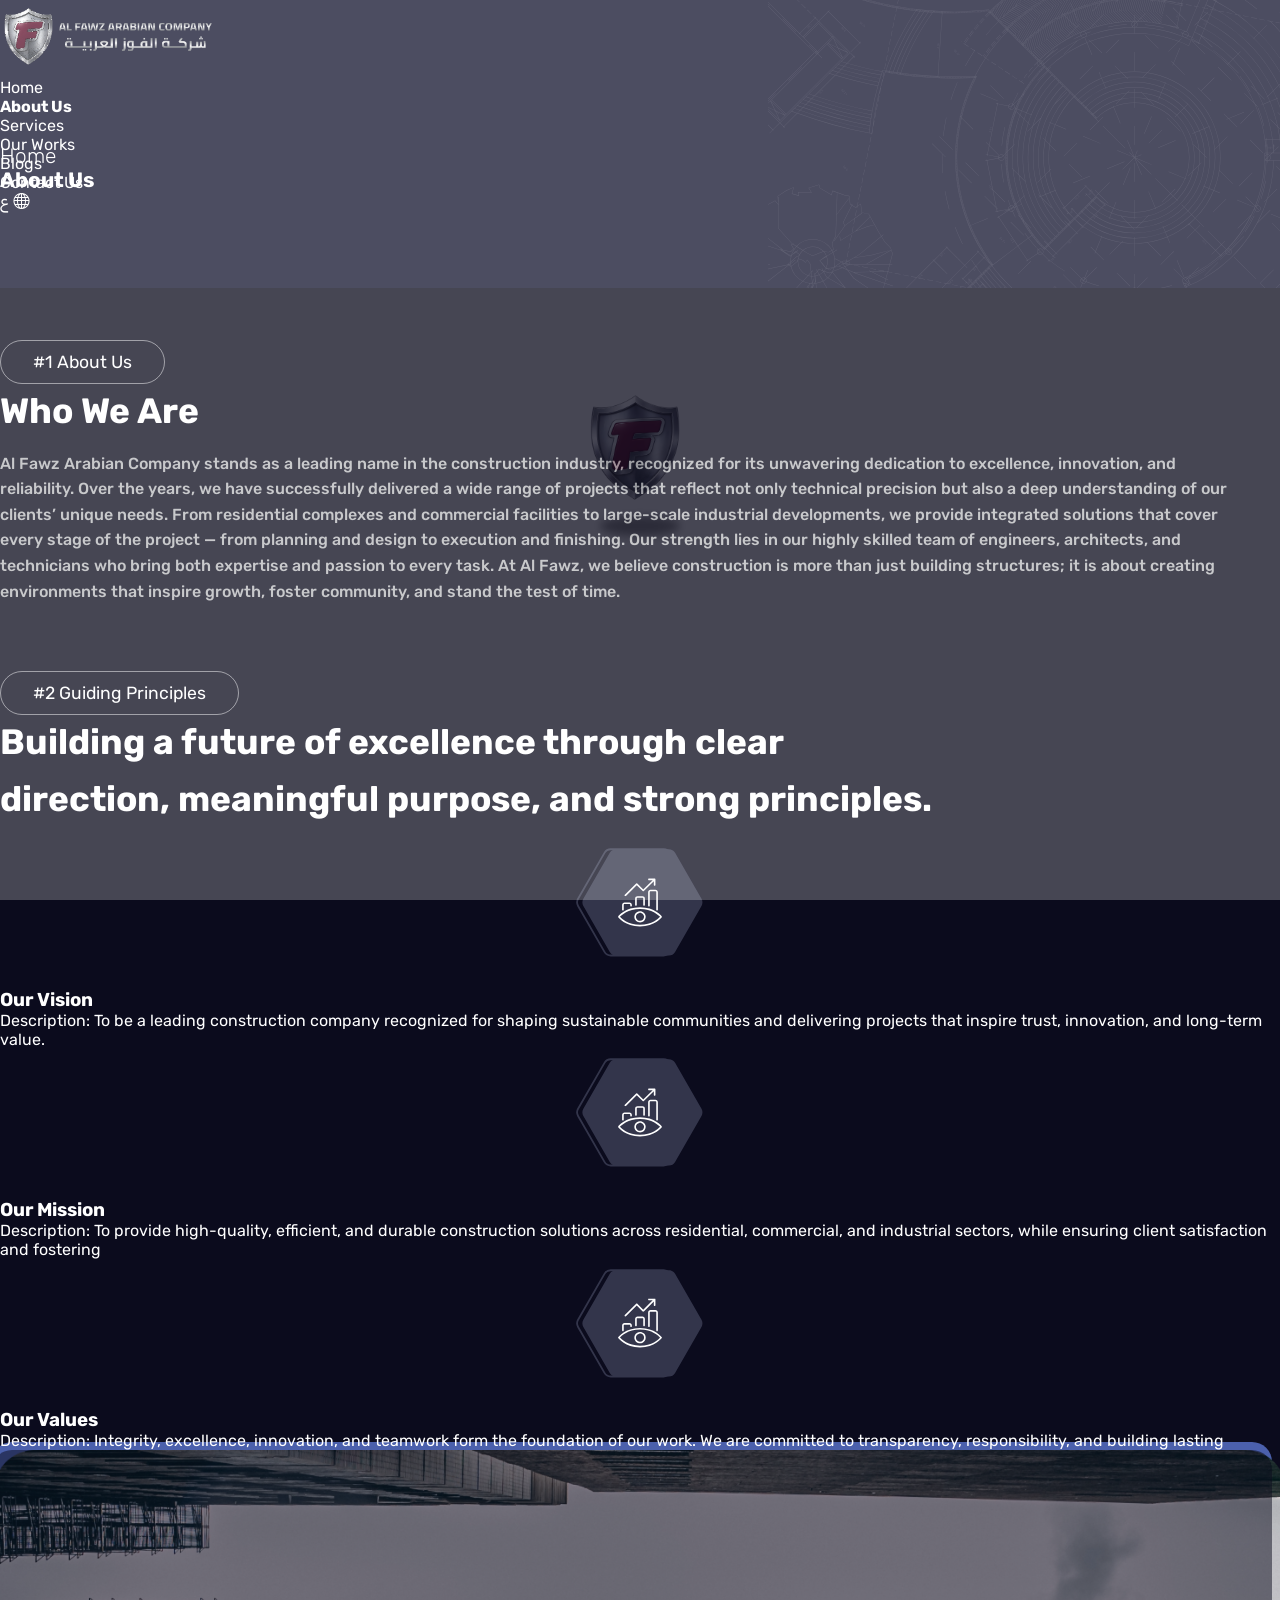
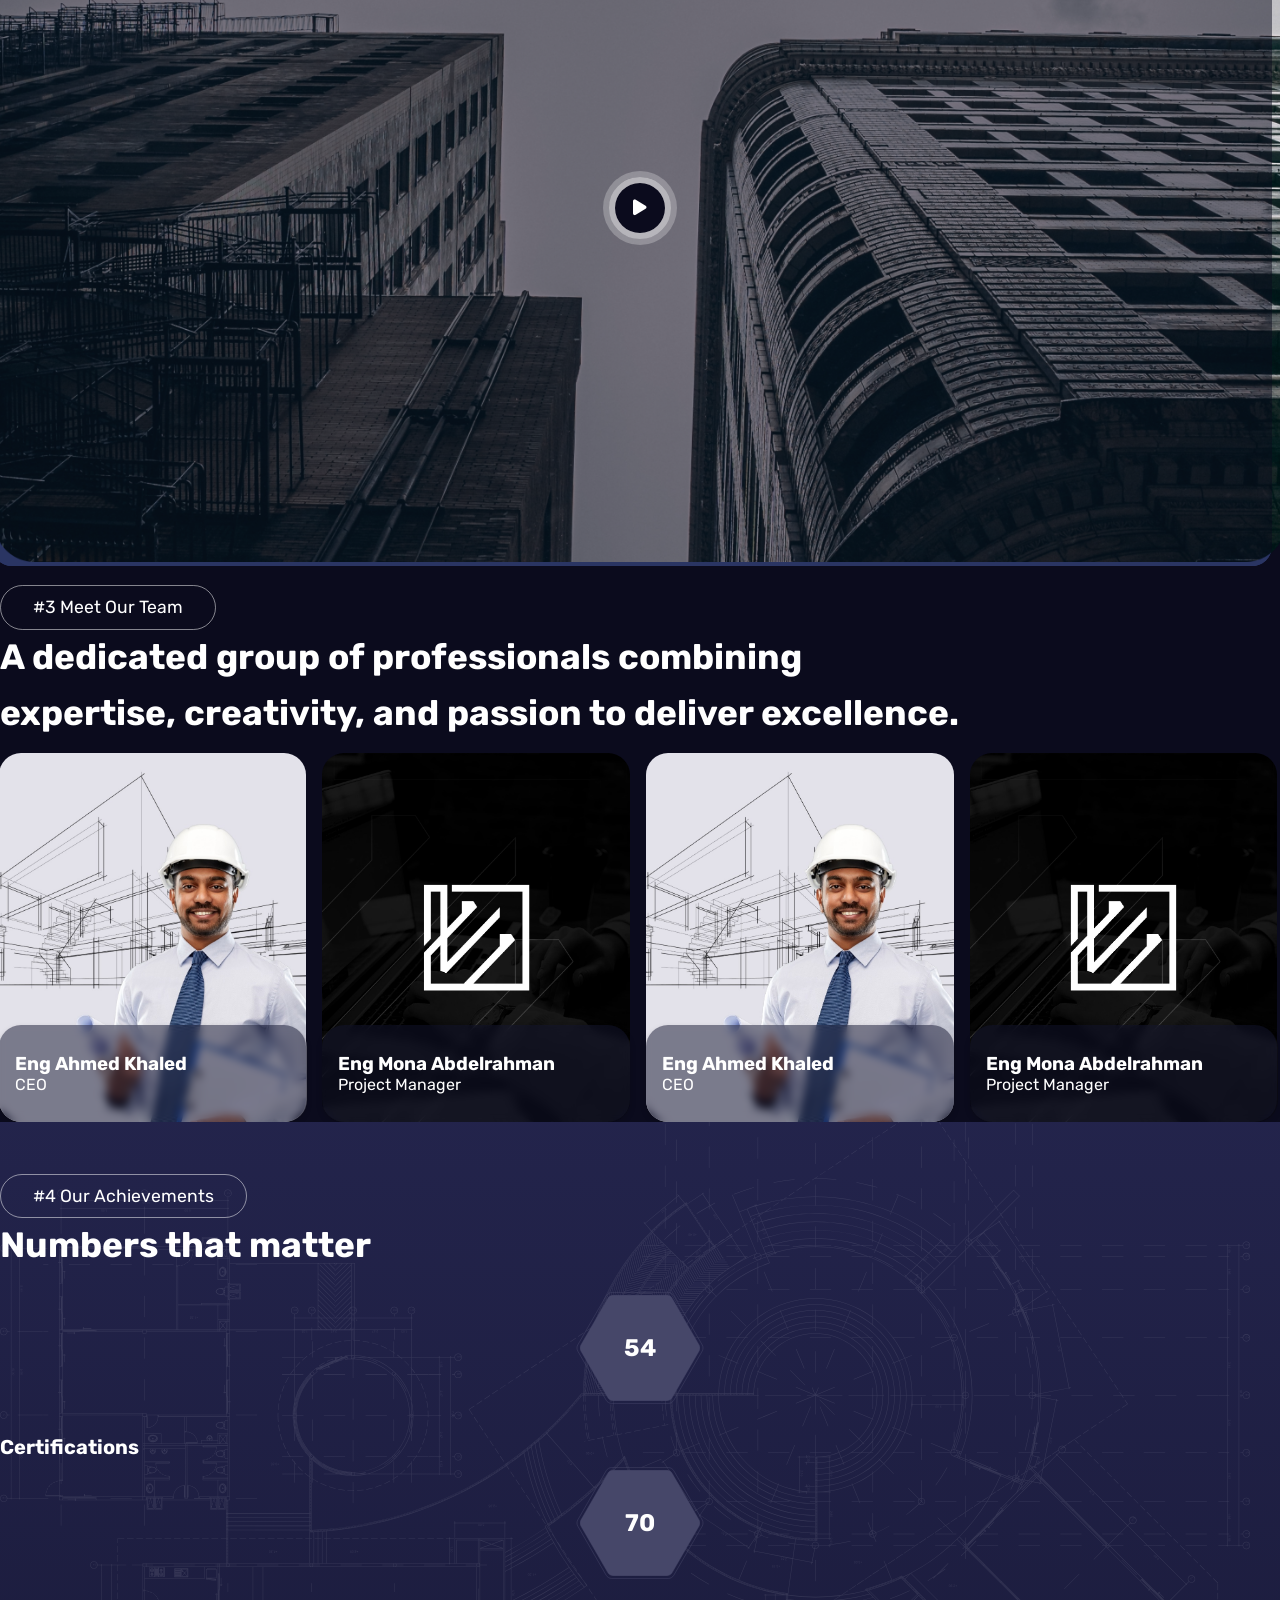
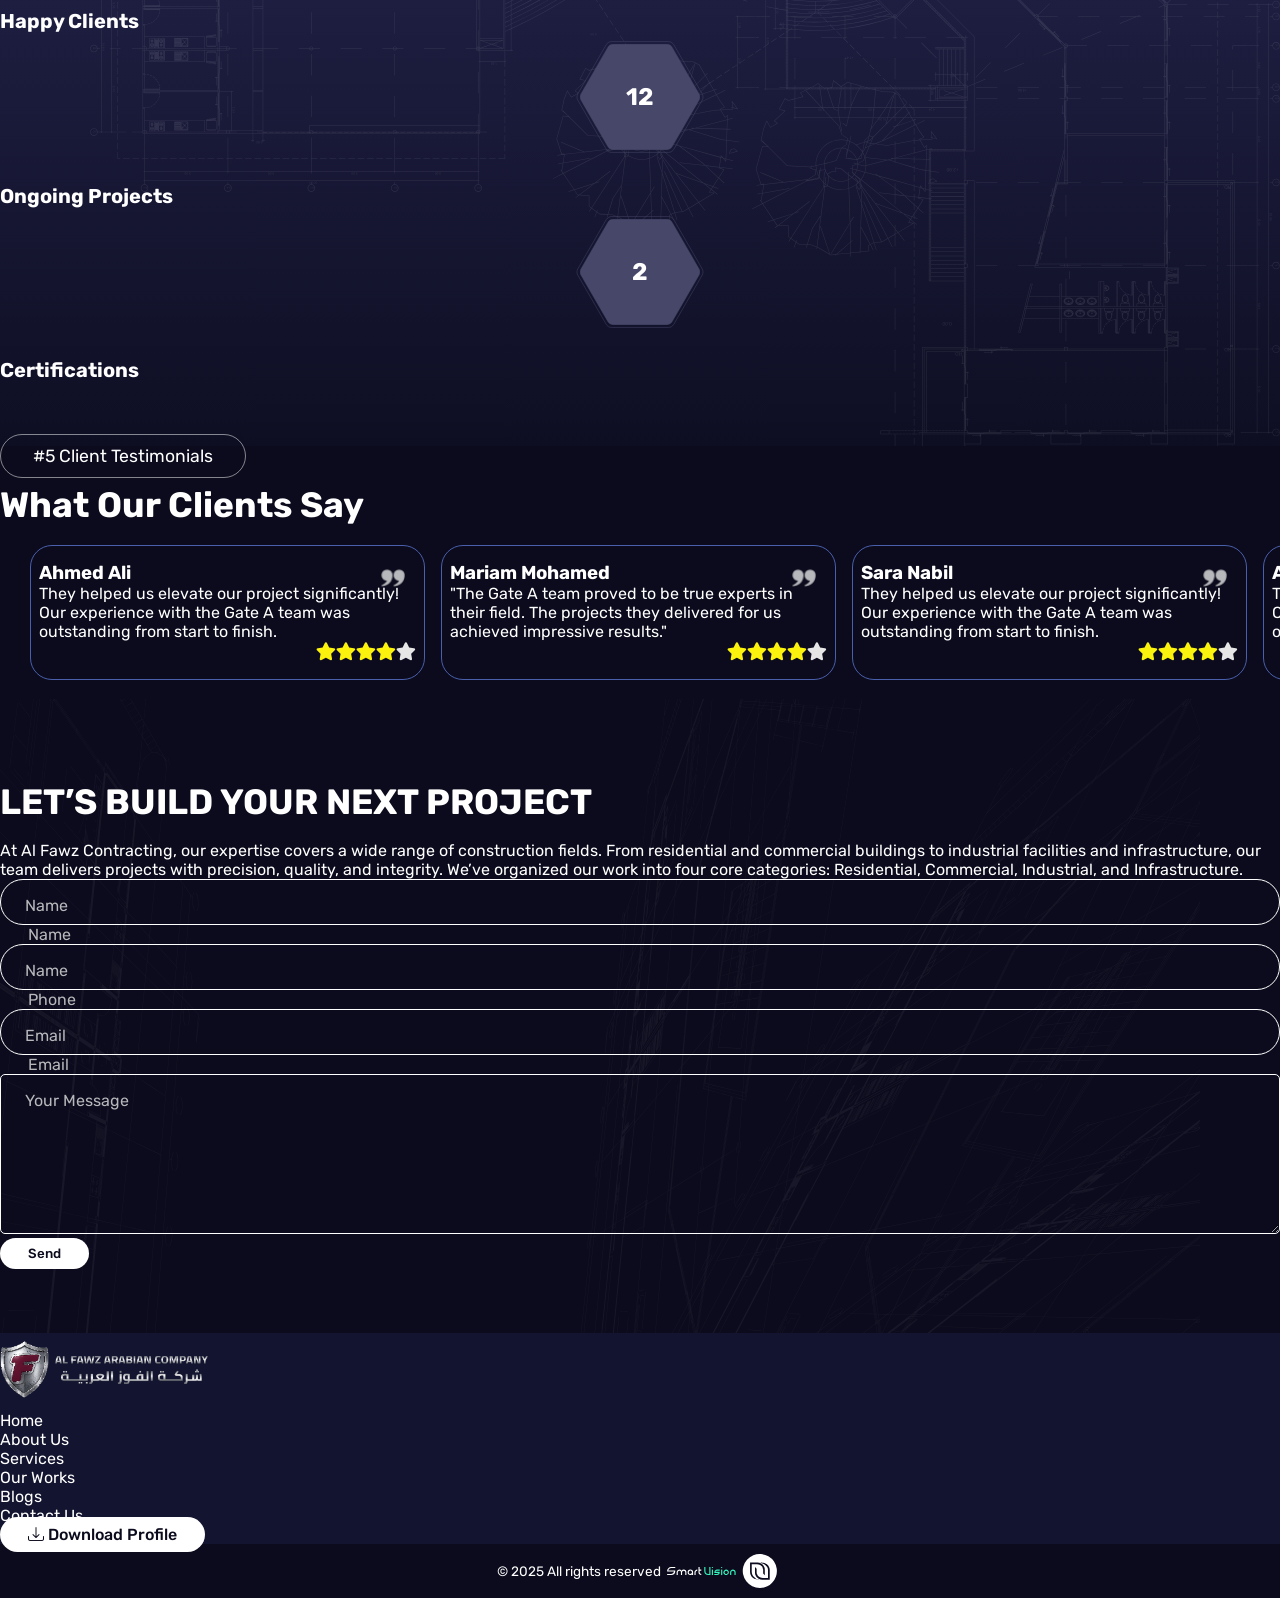
==== commit 1601517e: "serv details" ====
--- a/about.html
+++ b/about.html
@@ -132,22 +132,25 @@
           <div class="col-lg-6">
             <small class="secName"> #1 About Us</small>
             <h2 class="secTitle">Who We Are</h2>
-            <p class="about-content">
-              Al Fawz Arabian Company stands as a leading name in the
-              construction industry, recognized for its unwavering dedication to
-              excellence, innovation, and reliability. Over the years, we have
-              successfully delivered a wide range of projects that reflect not
-              only technical precision but also a deep understanding of our
-              clients’ unique needs. From residential complexes and commercial
-              facilities to large-scale industrial developments, we provide
-              integrated solutions that cover every stage of the project — from
-              planning and design to execution and finishing. Our strength lies
-              in our highly skilled team of engineers, architects, and
-              technicians who bring both expertise and passion to every task. At
-              Al Fawz, we believe construction is more than just building
-              structures; it is about creating environments that inspire growth,
-              foster community, and stand the test of time.
-            </p>
+            <div class="about-content">
+              <p>
+
+                Al Fawz Arabian Company stands as a leading name in the
+                construction industry, recognized for its unwavering dedication to
+                excellence, innovation, and reliability. Over the years, we have
+                successfully delivered a wide range of projects that reflect not
+                only technical precision but also a deep understanding of our
+                clients’ unique needs. From residential complexes and commercial
+                facilities to large-scale industrial developments, we provide
+                integrated solutions that cover every stage of the project — from
+                planning and design to execution and finishing. Our strength lies
+                in our highly skilled team of engineers, architects, and
+                technicians who bring both expertise and passion to every task. At
+                Al Fawz, we believe construction is more than just building
+                structures; it is about creating environments that inspire growth,
+                foster community, and stand the test of time.
+              </p>
+            </div>
           </div>
           <div class="col-lg-6">
             <div class="about-img">
--- a/css/style.css
+++ b/css/style.css
@@ -191,9 +191,8 @@
    color: var(--main) !important;
 }
 
-.bg-main {
-   background: var(--main);
-   color: #fff;
+.bg-secondry {
+   background: var(--secondry);
 }
 
 .secName {
@@ -721,6 +720,13 @@
    font-weight: 300;
    line-height: 1.6;
    padding-inline-end: 2rem;
+   color: #B7B8BB;
+}
+
+.about .about-content * {
+   color: #B7B8BB;
+   margin-bottom: .75rem;
+   font-weight: 500;
 }
 
 .about .about-img {
@@ -820,7 +826,7 @@
 
 .outer_hex_icon,
 .inner_hex_icon {
-   margin-block: 0;
+   margin: 0;
    position: relative;
 }
 
@@ -853,6 +859,22 @@
    z-index: -4;
 }
 
+.serv-img img {
+   aspect-ratio: 3 / 2;
+   border-radius: 20px;
+}
+
+.serv_features .card::before{
+   content: '';
+   position: absolute;
+   top: 1.5rem;
+   inset-inline-start: 3.9rem;
+   width: calc(100% - 2.8rem);
+   border-bottom: 2px solid var(--white);
+}
+.serv_features .card .feature-desc{
+   color: #B7B8BB;
+}
 
 /* ------------- vid section --------------- */
 .video-wrap {
